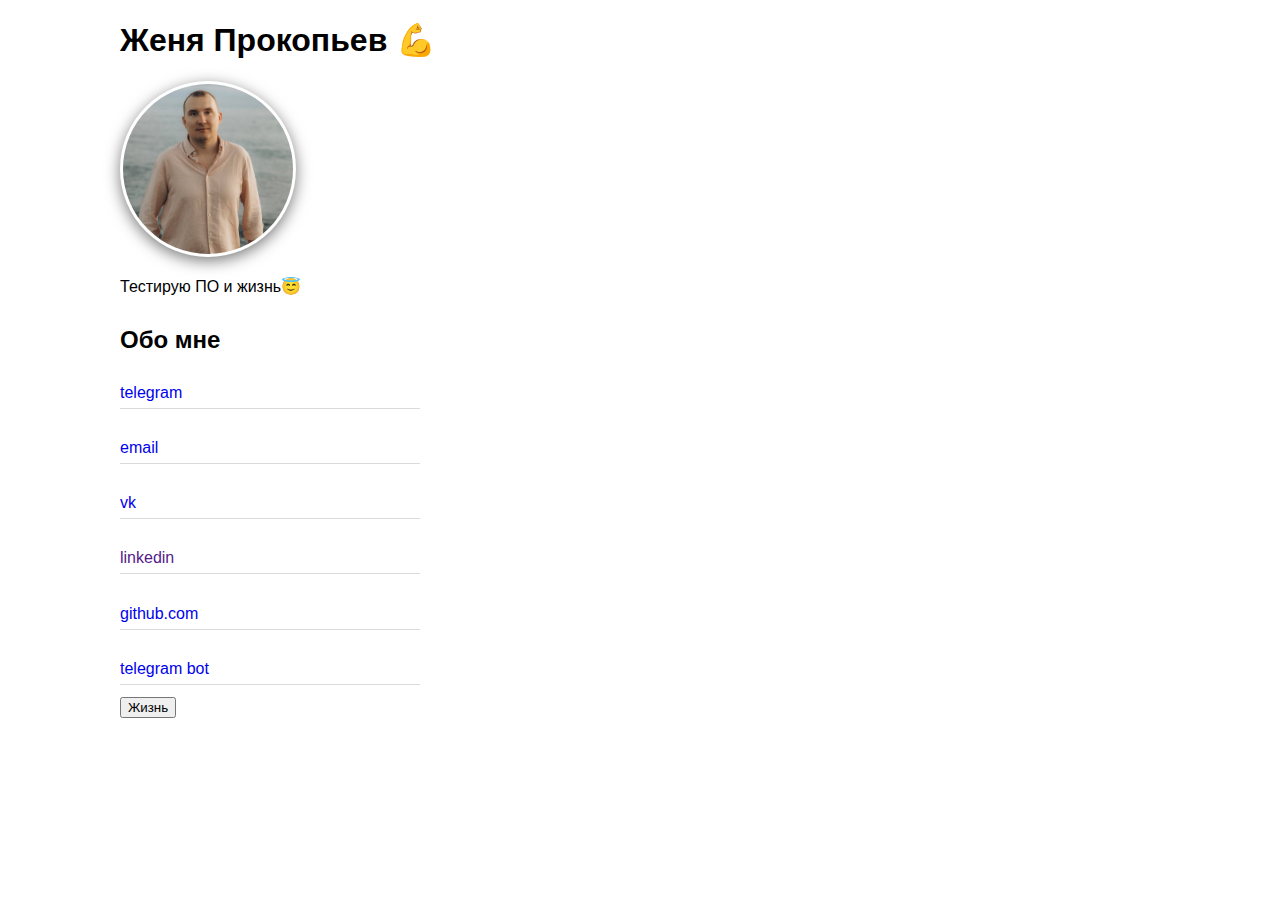
==== index.html @ b7f4284a "Update index.html" ====
<!DOCTYPE html>
<html>
<head> 
	<meta http-equiv="Content-Type" content="text/html; charset=utf-8">
	<title>Zhenya Prokopev</title>
	<link rel="stylesheet" href="main.css">
</head>

<body class="container">
		<h1>Женя Прокопьев 💪</h1>

		<div class="item">
			<img class="photo" src="me1.jpg.jpg" width="170" height="170" alt="фото">
		</div>

			<p>Тестирую ПО и жизнь😇</p>

			<h2>Обо мне</h2>

			<div class="contacts">

				<a href="http://t.me/ZhenyaProkopev">telegram</a> 
				<br>
				<a href="mailto:zhenya_pro@mail.ru">email</a>
				<br>
				<a href="https://vk.com/z.prokopyev">vk</a>
				<br>
				<a href="">linkedin</a>
				<br>
				<a href="https://github.com/Zhenya-Prokopev-QA">github.com</a>
				<br>
				<a href="https://t.me/Validator_JSONbot">telegram bot</a>
			</div>
				<button type="button">Жизнь</button>
				<script type="text/javascript" src="js.js"></script>

</body>

</html>
---- main.css ----
body {
  font-family: Roboto, sans-serif;
}

.container {
  padding: 0 40px;
  margin-left: 80px;
}

  /* Свойства ссылок */
a {
  display: block;
  text-decoration:none;
  margin-bottom: 1.2em;
  position: relative;
}

  /* Что делать при наведении на ссылку */
a:hover {
  color:#E6E6FA;
}

  /* Этим свойством добавляем подчеркивание через создание псевдокласса */
a::after {
  content: '';
  position: absolute;
  left: 0;
  right: 0;
  transform: translateY(1.5em);
  border-bottom: 1px solid #dadada;
  width: 300px;
}

h1 {
  font-size: 2em;
}

h2 {
  font-size: 1.5em;
  margin: 1.25em 0;
}

  /* Свойства фотографии*/
.photo {
  border-radius: 100px;
  /* Радиус скругления */
  border: 3px solid transparent;
  /* Параметры рамки */
  box-shadow: 0 4px 15px 0px rgba(0, 0, 0, 0.52);
  object-fit: cover;
}

  /* Эффект наведения на картинку */
.photo:hover {
  border: 3px solid #E6E6FA;
}
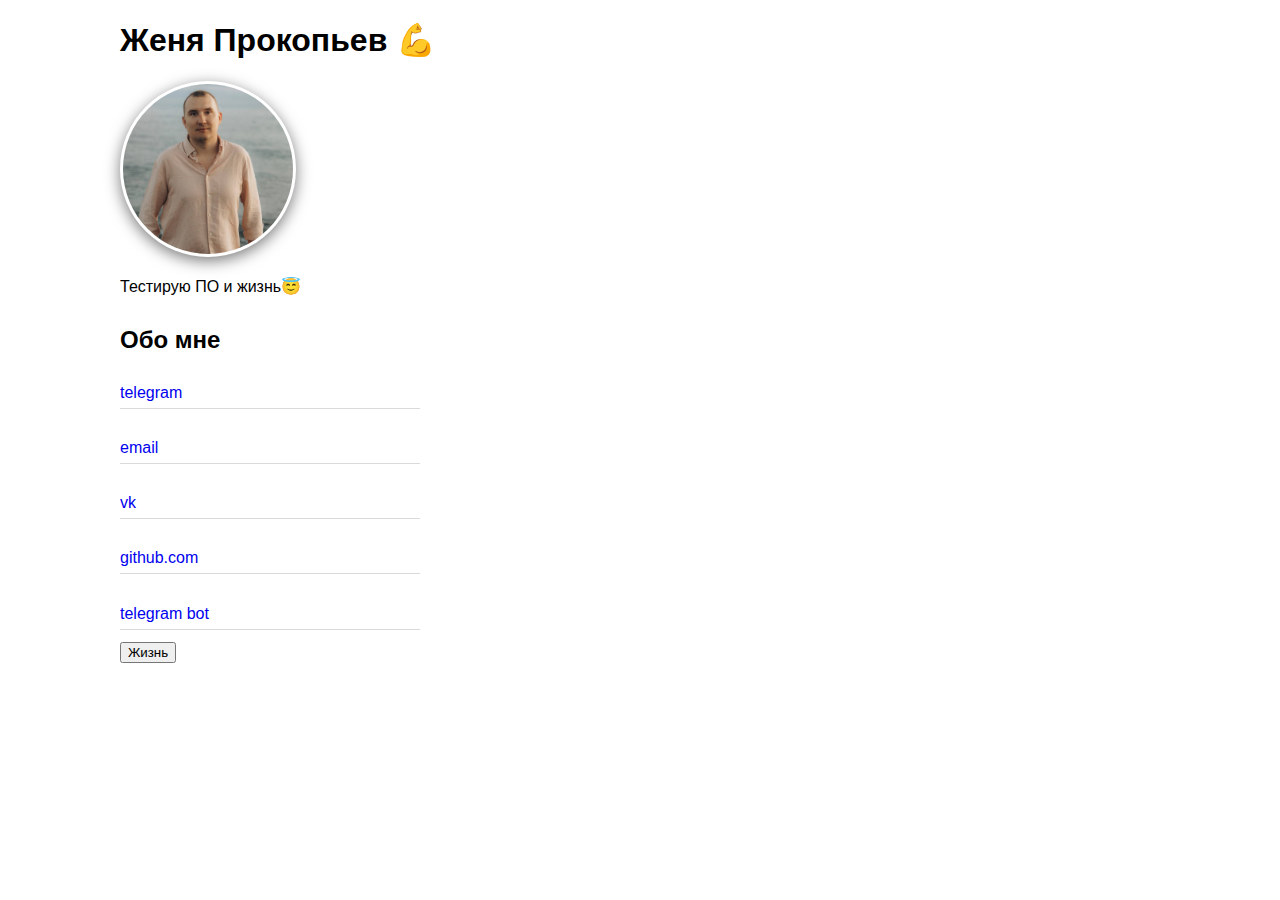
==== commit 97843792: "Update index.html" ====
--- a/index.html
+++ b/index.html
@@ -25,8 +25,6 @@
 				<br>
 				<a href="https://vk.com/z.prokopyev">vk</a>
 				<br>
-				<a href="">linkedin</a>
-				<br>
 				<a href="https://github.com/Zhenya-Prokopev-QA">github.com</a>
 				<br>
 				<a href="https://t.me/Validator_JSONbot">telegram bot</a>
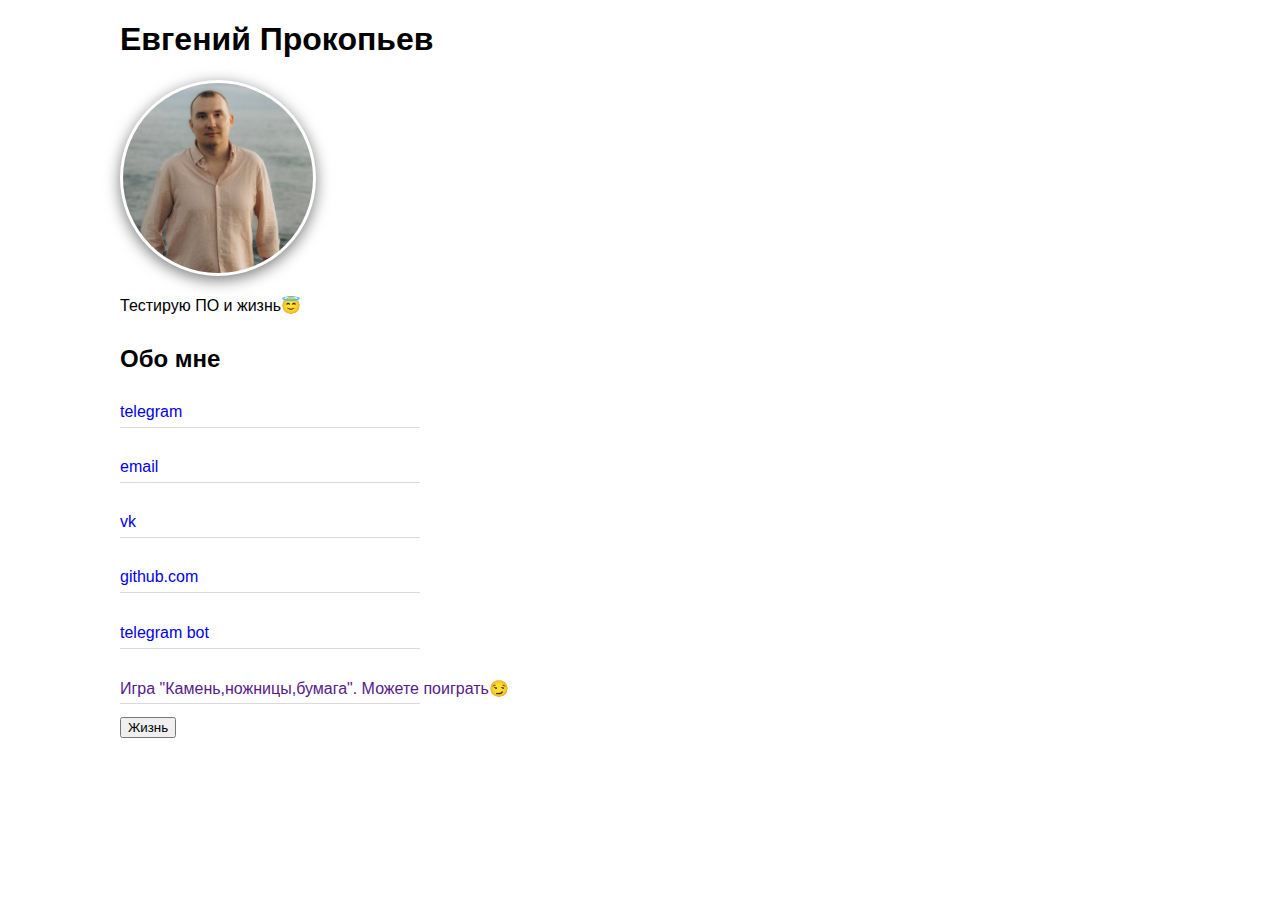
==== commit 4987d853: "Update index.html" ====
--- a/index.html
+++ b/index.html
@@ -7,10 +7,10 @@
 </head>
 
 <body class="container">
-		<h1>Женя Прокопьев 💪</h1>
+		<h1>Евгений Прокопьев</h1>
 
 		<div class="item">
-			<img class="photo" src="me1.jpg.jpg" width="170" height="170" alt="фото">
+			<img class="photo" src="me1.jpg.jpg" width="190" height="190" alt="фото">
 		</div>
 
 			<p>Тестирую ПО и жизнь😇</p>
@@ -28,6 +28,8 @@
 				<a href="https://github.com/Zhenya-Prokopev-QA">github.com</a>
 				<br>
 				<a href="https://t.me/Validator_JSONbot">telegram bot</a>
+				<br>
+				<a href="">Игра "Камень,ножницы,бумага". Можете поиграть😏</a>
 			</div>
 				<button type="button">Жизнь</button>
 				<script type="text/javascript" src="js.js"></script>
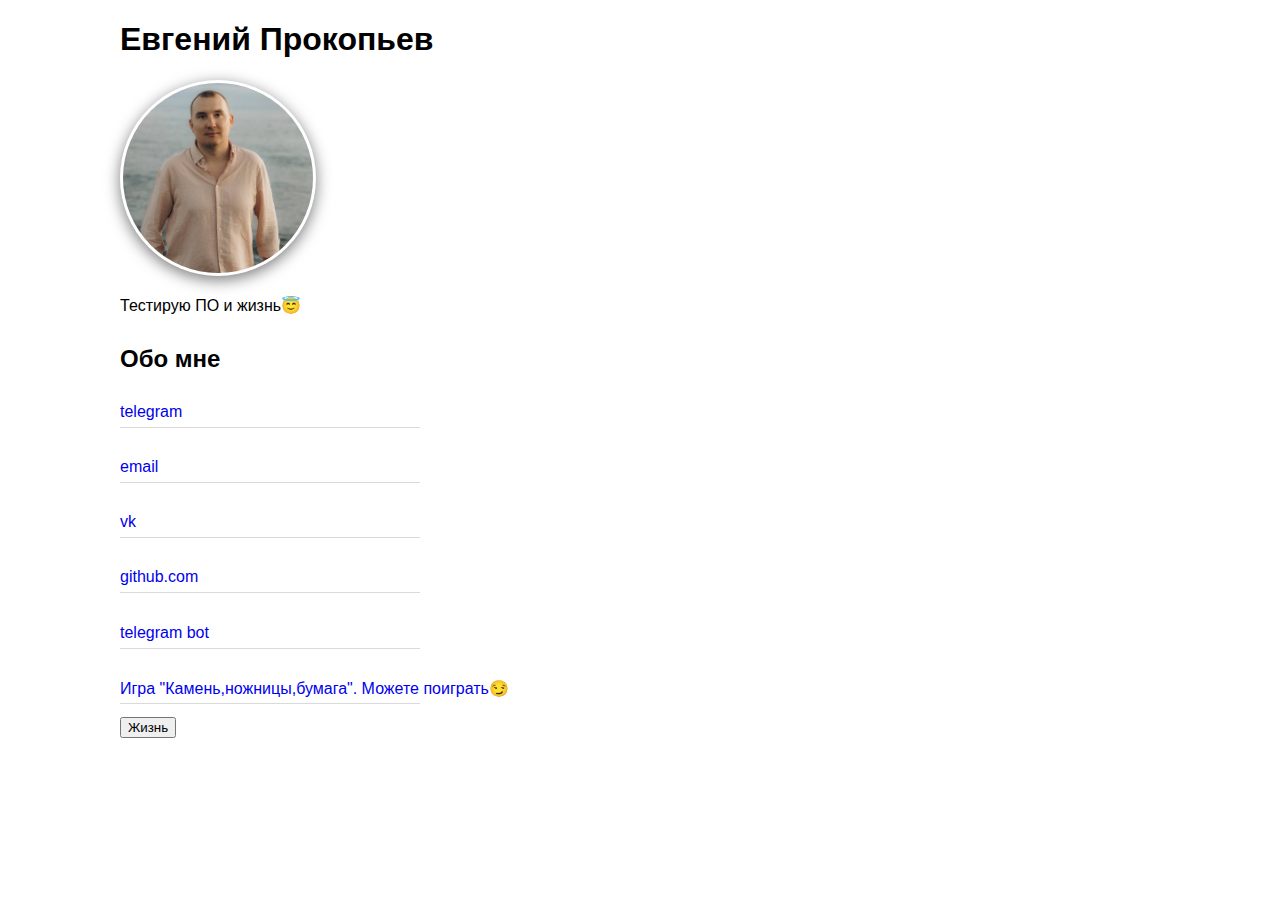
==== commit 1b94ca7d: "Update index.html" ====
--- a/index.html
+++ b/index.html
@@ -29,7 +29,7 @@
 				<br>
 				<a href="https://t.me/Validator_JSONbot">telegram bot</a>
 				<br>
-				<a href="">Игра "Камень,ножницы,бумага". Можете поиграть😏</a>
+				<a href="file:///C:/Users/vmand/OneDrive/%D0%A0%D0%B0%D0%B1%D0%BE%D1%87%D0%B8%D0%B9%20%D1%81%D1%82%D0%BE%D0%BB/%D0%9A%D0%B0%D0%BC%D0%B5%D0%BD%D1%8C%20%D0%BD%D0%BE%D0%B6%D0%BD%D0%B8%D1%86%D1%8B%20%D0%B1%D1%83%D0%BC%D0%B0%D0%B3%D0%B0/index.html">Игра "Камень,ножницы,бумага". Можете поиграть😏</a>
 			</div>
 				<button type="button">Жизнь</button>
 				<script type="text/javascript" src="js.js"></script>
